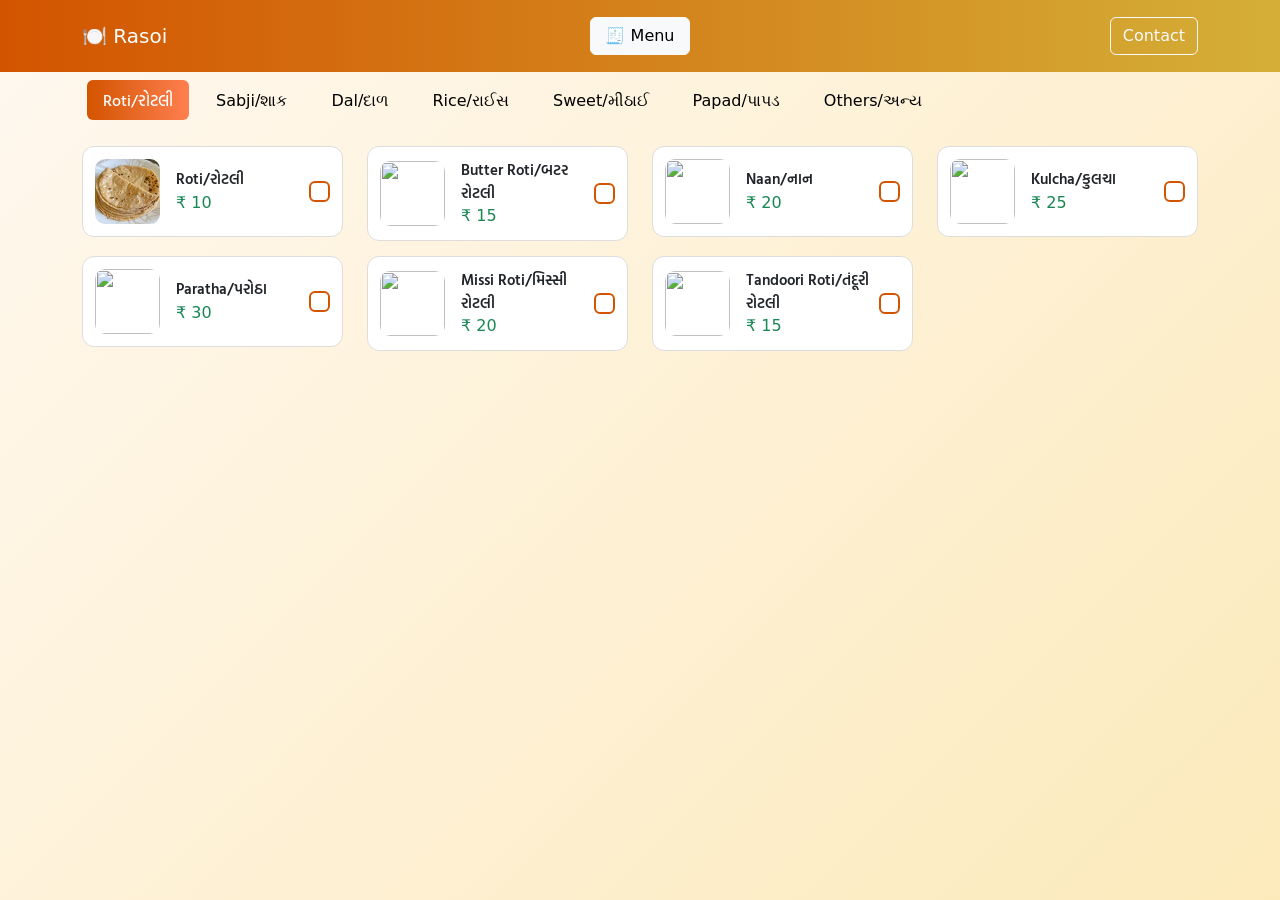
==== index.html @ 4adceadd "first commit" ====
<!DOCTYPE html>
<html lang="en">

<head>
    <meta charset="UTF-8">
    <title>Rasoi Market</title>

    <link href="https://cdn.jsdelivr.net/npm/bootstrap@5.3.0/dist/css/bootstrap.min.css" rel="stylesheet">
    <meta name="viewport" content="width=device-width, initial-scale=1.0">

    <link rel="stylesheet" href="style.css">
    <link rel="stylesheet" href="https://cdnjs.cloudflare.com/ajax/libs/font-awesome/6.5.0/css/all.min.css">



    <link href="https://fonts.googleapis.com/css2?family=Hind+Vadodara:wght@300;400;500;600;700&display=swap"
        rel="stylesheet">
</head>

<body>

    <nav class="navbar">
        <div class="container position-relative">
            <span class="navbar-brand text-white">🍽 Rasoi</span>
            <div class="position-absolute top-50 start-50 translate-middle">
                <button class="btn btn-light" style="width: 100px;">🧾 Menu</button>
            </div>
            
            <div class="ms-auto">
                <button class="btn btn-outline-light" onclick="showFooter()">Contact</button>
            </div>

        </div>
    </nav>

    <div class="container mt-2 ">
        <div class="tabs-wrapper mb-2">
            <ul class="nav nav-tabs  mb-3" id="menuTabs">
                <li class="nav-item">
                    <button class="nav-link active" onclick="changeTab(this,1)">Roti/રોટલી</button>
                </li>
                <li class="nav-item">
                    <button class="nav-link" onclick="changeTab(this,2)">Sabji/શાક</button>
                </li>
                <li class="nav-item">
                    <button class="nav-link" onclick="changeTab(this,3)">Dal/દાળ</button>
                </li>
                <li class="nav-item">
                    <button class="nav-link" onclick="changeTab(this,4)">Rice/રાઈસ</button>
                </li>
                <li class="nav-item">
                    <button class="nav-link" onclick="changeTab(this,5)">Sweet/મીઠાઈ</button>
                </li>
                <li class="nav-item">
                    <button class="nav-link" onclick="changeTab(this,6)">Papad/પાપડ</button>
                </li>
                <li class="nav-item">
                    <button class="nav-link" onclick="changeTab(this,7)">Others/અન્ય</button>
                </li>
                
            </ul>
        </div>
       

        <div class="row" id="menuContainer"></div>
        <div class="mt-4 " id="result"></div>

    </div>

<footer id="footer" class="footer mt-5 text-white" style="display:none;">
    <div class="container py-4">
        <div class="row text-center text-md-start">


            <div class="col-md-4 mb-3">

                <h4>🍽 Rasoi</h4>
                <p>Authentic homemade taste delivered with love.</p>
            </div>


            <div class="col-md-4 mb-3 about-foter">
                <h5>About Us</h5>
                <p>
                    Rasoi Market offers fresh and hygienic food with a variety of options.
                    Select your favorite dishes and order instantly.
                </p>
            </div>


            <div class="col-md-4 mb-3">
                <h5>Contact</h5>
                <p>📞 +91 94089 16394</p>
                <p>📧 rasoi@example.com</p>
                <p>📍 Surat, Gujarat</p>
            </div>

        </div>

        <hr class="border-light">

        <div class="text-center">
            <small>© 2026 Rasoi Market | All Rights Reserved</small>
        </div>
    </div>
</footer>

    <script src="script.js"></script>

    <script>
        document.addEventListener("DOMContentLoaded", () => {
            loadMenu(1);
        });
    </script>

</body>

</html>
---- style.css ----
:root {
  --color-border: #ddd;
  --color-white: #fff;
  --color-black: #000;
}

body {
  background: linear-gradient(135deg, #fff8f0, #fceabb);
  min-height: 100vh;
  scroll-behavior: smooth;
}

.selected-row {
  display: flex;
  justify-content: space-between;
  align-items: center;
  padding: 5px 0;
}

.del {
  cursor: pointer;
}

.name {
  flex: 1;
  text-align: left;
  margin-left: 10px;
}

.price {
  text-align: right;
}

.total-right {
  text-align: right;
  margin-top: 10px;
}

.people-box {
  display: flex;
  align-items: center;
  gap: 10px;
  margin-top: 10px;
  justify-content: flex-end;
}

.final-right {
  text-align: right;
  font-weight: bold;
  margin-top: 5px;
}

.customer-box {
  margin-top: 15px;
}

.row-line {
  display: flex;
  justify-content: space-between;
  margin-bottom: 8px;
}

.whatsapp-btn {
  width: 100%;
  margin-top: 10px;
  background: green;
  color: white;
  padding: 10px;
  border: none;
}

.navbar {
  background: linear-gradient(90deg, #d35400, #d4af37);
  height: 72px;
}

/* Menu Card */
.menu-card {
  border: 1px solid var(--color-border);
  border-radius: 12px;
  padding: 12px;
  margin-bottom: 15px;
  background: var(--color-white);
  transition: 0.3s ease;
}

/* Image */
.item-img {
  width: 65px;
  height: 65px;
  border-radius: 10px;
  object-fit: cover;
}

/* Text */
.item-name {
  font-weight: 600;
  font-size: 15px;
  font-family: "Hind Vadodara", sans-serif !important;
}

.nav-tabs .nav-item {
  margin-bottom: 0;
}

.btn-add {
  background: linear-gradient(90deg, #d35400, #ff7f50);
  color: white;
}

.btn-light:hover {
  background: linear-gradient(90deg, #d35400, #ff7f50);
  color: white;
}

.btn.btn-add:hover {
  background: white;
  color: black;
  border-color: #d4af37;
}

.form-control:focus {
  border-color: #d4af37;
  box-shadow: 0 0 0 0.25rem rgba(212, 175, 55, 0.25);
}

.item-price {
  color: #198754;
  font-weight: 500;
}

/* Checkbox */
.item-check,
.custom-check {
  width: 21px;
  height: 21px;
  cursor: pointer;
  flex-shrink: 0;
  appearance: none;
  -webkit-appearance: none;
  border: 2px solid #d35400;
  border-radius: 6px;
  background-color: #fff;
  display: grid;
  justify-content: center !important;
  align-content: space-between !important;
  align-items: end !important;
  place-content: center;
  transition: all 0.2s ease;
}

/* checked state */
.item-check:checked,
.custom-check:checked {
  background-color: #d35400;
  border-color: #d35400;
}

/* white tick */
.item-check:checked::after,
.custom-check:checked::after {
  content: "";
  width: 7px;
  height: 12px;
  border: solid white;
  border-width: 0 2px 2px 0;
  transform: rotate(45deg);
}

/* Tabs */
.nav-tabs .nav-link {
  border-radius: 6px;
  margin: 0 5px;
  color: var(--color-black);
  font-weight: 500;
  transition: 0.3s;
}

.nav-tabs {
  border-bottom: none !important;
}

.nav-tabs .nav-link.active {
  background: linear-gradient(90deg, #d35400, #ff7f50);
  color: var(--color-white);
  border: none;
  font-family: "Hind Vadodara", sans-serif !important;
}

.nav-tabs .nav-link:hover {
  background-color: #ffff;
}

/* Result Box */
.result-box {
  border: 1px solid var(--color-border);
  padding: 30px;
  border-radius: 10px;
  background: #f9f9f9;
}

/* Selected Items */
.selected-item {
  display: flex;
  justify-content: space-between;
  align-items: center;
  border-bottom: 1px dashed #ccc;
  padding: 6px 0;
  font-size: 15px;
}

/* Form */
input.form-control {
  border-radius: 8px;
}

#people {
  max-width: 80px;
}

/* Buttons */
.btn-success {
  font-size: 16px;
  padding: 10px 20px;
  border-radius: 8px;
  background-color: #25d366;
  border: none;
}

.btn-success i {
  font-size: 22px;
}

.btn-primary {
  border-radius: 8px;
}

.people-div {
  margin-top: 20px;
  margin-bottom: 20px;
}

.whatsapp-btn {
  font-size: 17px;
  padding: 10px 20px;
  border-radius: 8px;
  background-color: #25d366;
  border: none;
}

.btn-whst {
  display: block;
  margin: auto;
}

.form-control {
  width: 80%;
}

.whatsapp-btn:hover {
  background-color: #1ebe5d;
}

/* Footer */
.footer {
  background: linear-gradient(90deg, #d4af37, #d35400);
}

.footer h5 {
  font-weight: 600;
}

.footer p {
  font-size: 14px;
  margin-bottom: 6px;
}

.delete-icon {
  color: red;
  font-weight: bold;
  cursor: pointer;
  border-radius: 6px;
  box-sizing: border-box;
  background-color: wheat;
  padding: 2px;
}

/* ========================= */
/* MEDIA QUERIES (ALL BELOW) */
/* ========================= */

@media (max-width: 984px) {
  .form-control {
    width: 100%;
  }
}

@media (max-width: 576px) {
  .item-img {
    width: 50px;
    height: 50px;
  }

  .menu-card {
    padding: 8px;
  }
}

@media (min-width: 755px) and (max-width: 993px) {
  .col-md-3 {
    flex: 0 0 auto;
    width: 35%;
  }
}

@media (min-width: 1300px) {
  .tabs-wrapper ul {
    justify-content: center;
  }
}

@media (max-width: 768px) {
  .nav-tabs {
    margin-bottom: 0 !important;
  }

  .menu-card {
    margin-bottom: 6px;
  }

  .result-box {
    padding: 10px !important;
  }

  .result-box h5 {
    justify-content: center !important;
  }

  .menu-title {
    text-align: center !important;
    font-size: 16px !important;
  }

  .btn-add{
    font-size: 15px;
  }

  #result {
    margin-top: 13px !important;
  }

  .delete-icon {
    font-size: 13px !important;
  }
}

@media (max-width: 1469px) {
  .tabs-wrapper {
    overflow-x: auto;
    -webkit-overflow-scrolling: touch;
  }

  #menuTabs {
    display: flex !important;
    flex-wrap: nowrap !important;
    width: max-content;
    border-bottom: none;
  }

  #menuTabs .nav-link {
    white-space: nowrap;
  }

  .tabs-wrapper::-webkit-scrollbar {
    display: none;
  }

  .nav-tabs {
    flex-wrap: nowrap !important;
  }
}
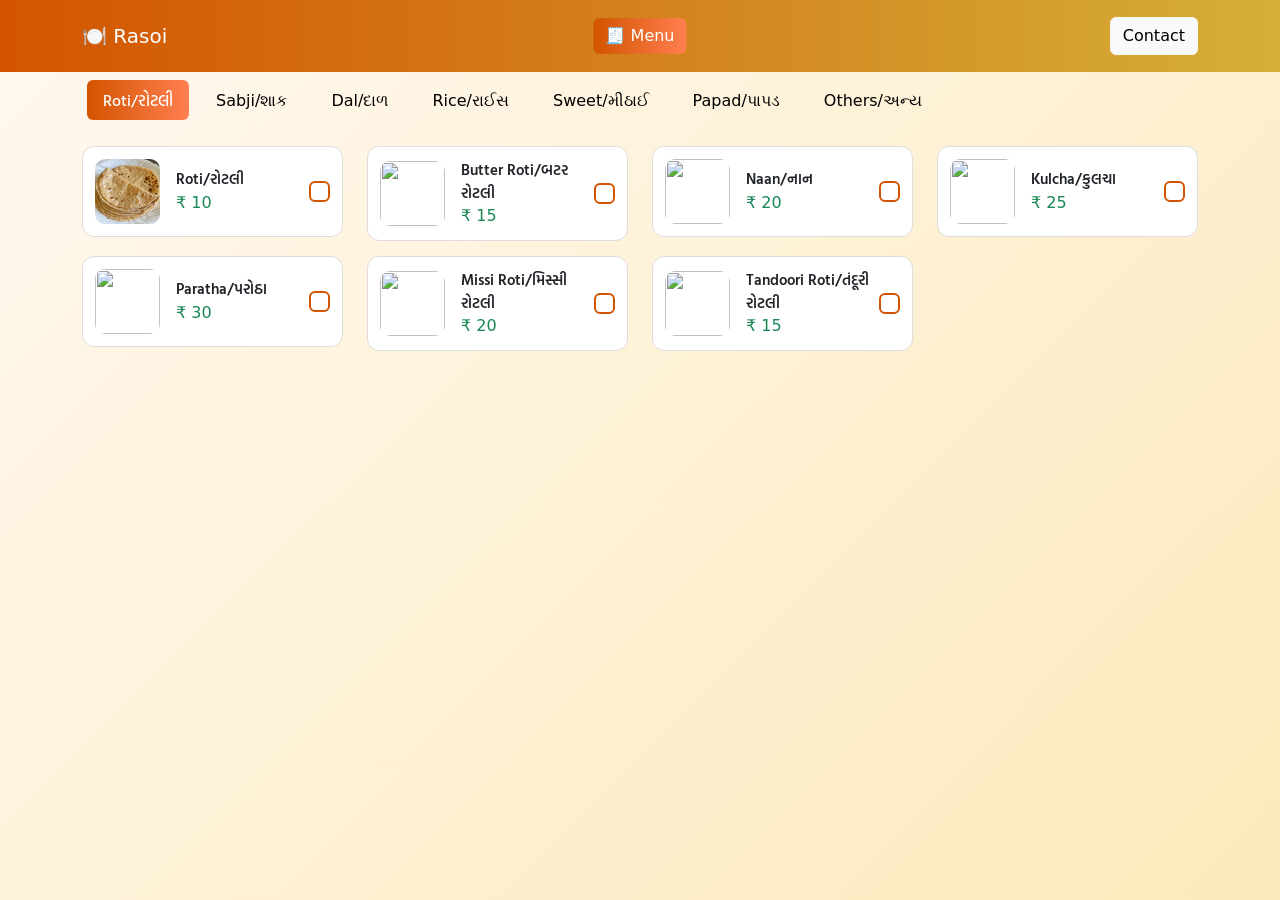
==== commit f86f22cb: "add contact" ====
--- a/index.html
+++ b/index.html
@@ -23,12 +23,13 @@
         <div class="container position-relative">
             <span class="navbar-brand text-white">🍽 Rasoi</span>
             <div class="position-absolute top-50 start-50 translate-middle">
-                <button class="btn btn-light" style="width: 100px;">🧾 Menu</button>
+            <a href="index.html"><button class="btn btn-light active-btn" >🧾 Menu</button></a>
             </div>
             
-            <div class="ms-auto">
-                <button class="btn btn-outline-light" onclick="showFooter()">Contact</button>
-            </div>
+        <div class="ms-auto">
+            <a href="contact.html"><button class="btn btn-light">Contact</button></a>
+        
+        </div>
 
         </div>
     </nav>
@@ -66,6 +67,8 @@
         <div class="mt-4 " id="result"></div>
 
     </div>
+
+
 
 <footer id="footer" class="footer mt-5 text-white" style="display:none;">
     <div class="container py-4">
--- a/style.css
+++ b/style.css
@@ -285,6 +285,58 @@
   padding: 2px;
 }
 
+.active-btn {
+      background: linear-gradient(90deg, #d35400, #ff7f50) !important;
+    color: white !important;
+    border: none;
+   
+}
+
+
+.form-label{
+  text-align: center;
+}
+.info-box {
+    background: #fff;
+    border-radius: 12px;
+    box-shadow: 0 4px 12px rgba(0,0,0,0.08);
+    transition: 0.3s;
+    height: 100%;
+    word-wrap: break-word;
+}
+
+.info-box i {
+    font-size: 26px;
+    background: linear-gradient(90deg, #d35400, #ff7f50);
+    -webkit-background-clip: text;
+    -webkit-text-fill-color: transparent;
+    margin-bottom: 8px;
+}
+
+.info-box h6 {
+    margin-bottom: 5px;
+    font-weight: 600;
+}
+
+.info-box p {
+    font-size: 15px;
+    color: #555;
+    margin: 0;
+}
+
+.info-box:hover {
+    transform: translateY(-5px);
+}
+
+/* contact page */
+
+.contact-form{
+ background-color: #f9f9f9;
+  padding: 15px;
+  border: 1px solid #ddd;
+  border-radius: 6px;
+}
+
 /* ========================= */
 /* MEDIA QUERIES (ALL BELOW) */
 /* ========================= */
@@ -378,4 +430,6 @@
   .nav-tabs {
     flex-wrap: nowrap !important;
   }
-}+}
+
+
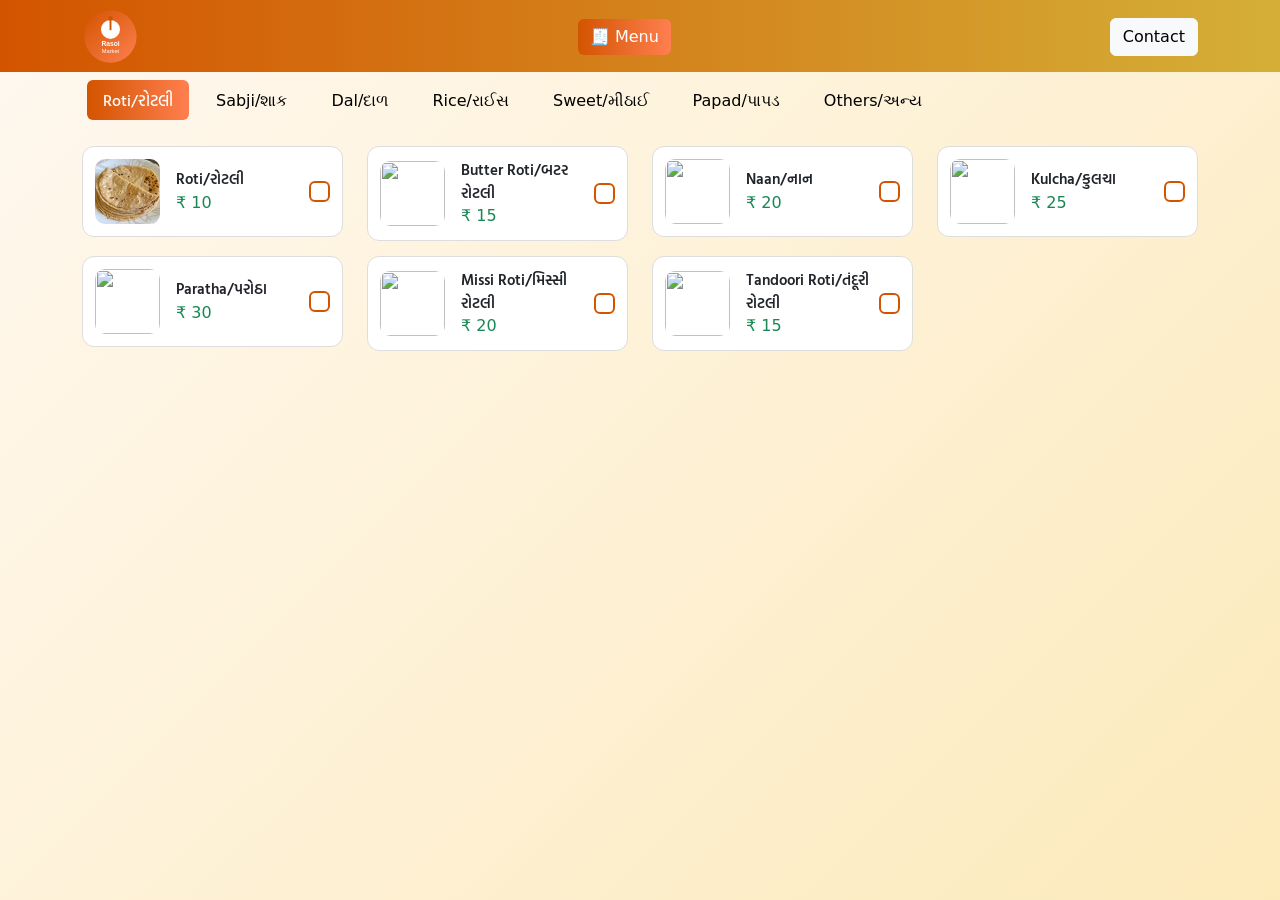
==== commit d454c66b: "logo add" ====
--- a/index.html
+++ b/index.html
@@ -19,20 +19,30 @@
 
 <body>
 
-    <nav class="navbar">
-        <div class="container position-relative">
-            <span class="navbar-brand text-white">🍽 Rasoi</span>
-            <div class="position-absolute top-50 start-50 translate-middle">
-            <a href="index.html"><button class="btn btn-light active-btn" >🧾 Menu</button></a>
-            </div>
-            
-        <div class="ms-auto">
-            <a href="contact.html"><button class="btn btn-light">Contact</button></a>
-        
+<nav class="navbar">
+    <div class="container d-flex align-items-center justify-content-between">
+
+        <!-- Logo Left -->
+        <div>
+            <img src="./images/logo.svg" alt="Logo" style="height: 57px;">
         </div>
 
+        <!-- Center Menu -->
+        <div class="text-center">
+            <a href="index.html">
+                <button class="btn btn-light active-btn">🧾 Menu</button>
+            </a>
         </div>
-    </nav>
+
+        <!-- Right Contact -->
+        <div>
+            <a href="contact.html">
+                <button class="btn btn-light">Contact</button>
+            </a>
+        </div>
+
+    </div>
+</nav>
 
     <div class="container mt-2 ">
         <div class="tabs-wrapper mb-2">
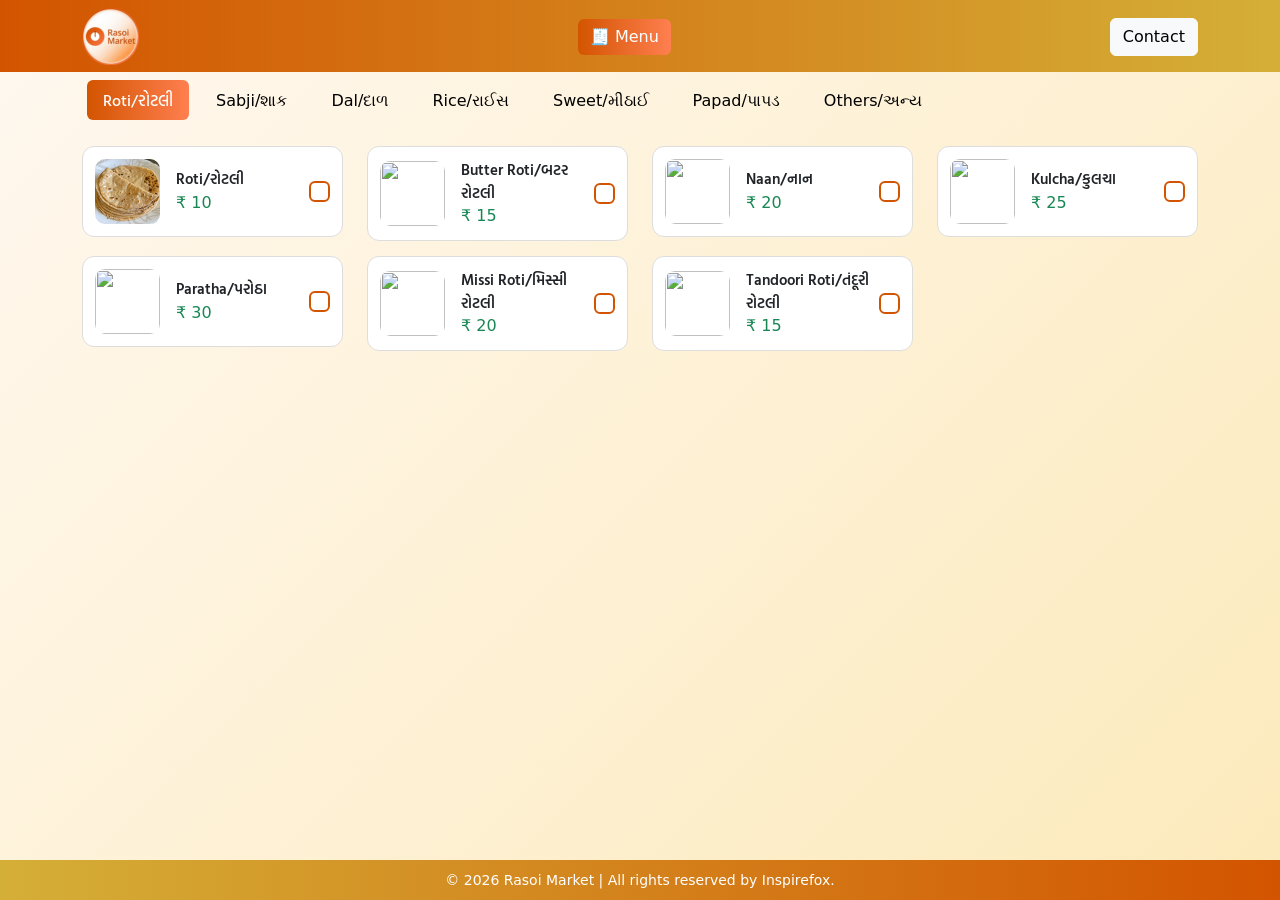
==== commit a54c2e5e: "update" ====
--- a/index.html
+++ b/index.html
@@ -24,7 +24,7 @@
 
         <!-- Logo Left -->
         <div>
-            <img src="./images/logo.svg" alt="Logo" style="height: 57px;">
+            <img src="./images/logo-1.svg" alt="Logo" style="height: 57px;">
         </div>
 
         <!-- Center Menu -->
@@ -72,48 +72,21 @@
             </ul>
         </div>
        
-
+        
         <div class="row" id="menuContainer"></div>
-        <div class="mt-4 " id="result"></div>
+        <div class="container home-two-box">
+            <div class="mt-4 " id="result"></div>
+        </div>
+       
 
     </div>
 
 
 
-<footer id="footer" class="footer mt-5 text-white" style="display:none;">
-    <div class="container py-4">
-        <div class="row text-center text-md-start">
-
-
-            <div class="col-md-4 mb-3">
-
-                <h4>🍽 Rasoi</h4>
-                <p>Authentic homemade taste delivered with love.</p>
-            </div>
-
-
-            <div class="col-md-4 mb-3 about-foter">
-                <h5>About Us</h5>
-                <p>
-                    Rasoi Market offers fresh and hygienic food with a variety of options.
-                    Select your favorite dishes and order instantly.
-                </p>
-            </div>
-
-
-            <div class="col-md-4 mb-3">
-                <h5>Contact</h5>
-                <p>📞 +91 94089 16394</p>
-                <p>📧 rasoi@example.com</p>
-                <p>📍 Surat, Gujarat</p>
-            </div>
-
-        </div>
-
-        <hr class="border-light">
-
+<footer id="footer" class="footer mt-3 text-white">
+    <div class="container py-2">   
         <div class="text-center">
-            <small>© 2026 Rasoi Market | All Rights Reserved</small>
+            <small>© 2026 Rasoi Market | All rights reserved by Inspirefox.</small>
         </div>
     </div>
 </footer>
--- a/style.css
+++ b/style.css
@@ -9,6 +9,23 @@
   min-height: 100vh;
   scroll-behavior: smooth;
 }
+/* Make body a column flex container and take full height */
+html, body {
+    /* height: 100%; */
+    margin: 0;
+}
+
+body {
+    display: flex;
+    flex-direction: column;
+}
+
+/* Main content should grow to fill space */
+.container {
+    flex: 1;
+}
+
+/* Footer stays at the bottom */
 
 .selected-row {
   display: flex;
@@ -106,6 +123,8 @@
 .btn-add {
   background: linear-gradient(90deg, #d35400, #ff7f50);
   color: white;
+  padding: 10px 20px;
+  border-radius: 8px;
 }
 
 .btn-light:hover {
@@ -191,6 +210,10 @@
   background-color: #ffff;
 }
 
+.home-two-box{
+  width: 60%;
+}
+
 /* Result Box */
 .result-box {
   border: 1px solid var(--color-border);
@@ -215,7 +238,7 @@
 }
 
 #people {
-  max-width: 80px;
+  max-width: 84px;
 }
 
 /* Buttons */
@@ -330,15 +353,18 @@
 
 /* contact page */
 
-.contact-form{
- background-color: #f9f9f9;
-  padding: 15px;
-  border: 1px solid #ddd;
-  border-radius: 6px;
+.contact-form {
+    background-color: #f9f9f9;
+    padding: 10px;
+    border: 1px solid #ddd;
+    border-radius: 6px;
+    width: 60%;
+    padding-top: 25px;
+    padding-bottom: 25px;
 }
 
 /* ========================= */
-/* MEDIA QUERIES (ALL BELOW) */
+/* MEDIA QUERIES  */
 /* ========================= */
 
 @media (max-width: 984px) {
@@ -379,7 +405,15 @@
   .menu-card {
     margin-bottom: 6px;
   }
-
+  .home-two-box{
+  width: 100%;
+}
+  .contact-form {
+    padding: 15px;
+    width: 100%;
+    padding-top: 15px;
+    padding-bottom: 15px;
+}
   .result-box {
     padding: 10px !important;
   }
@@ -395,6 +429,7 @@
 
   .btn-add{
     font-size: 15px;
+    
   }
 
   #result {
